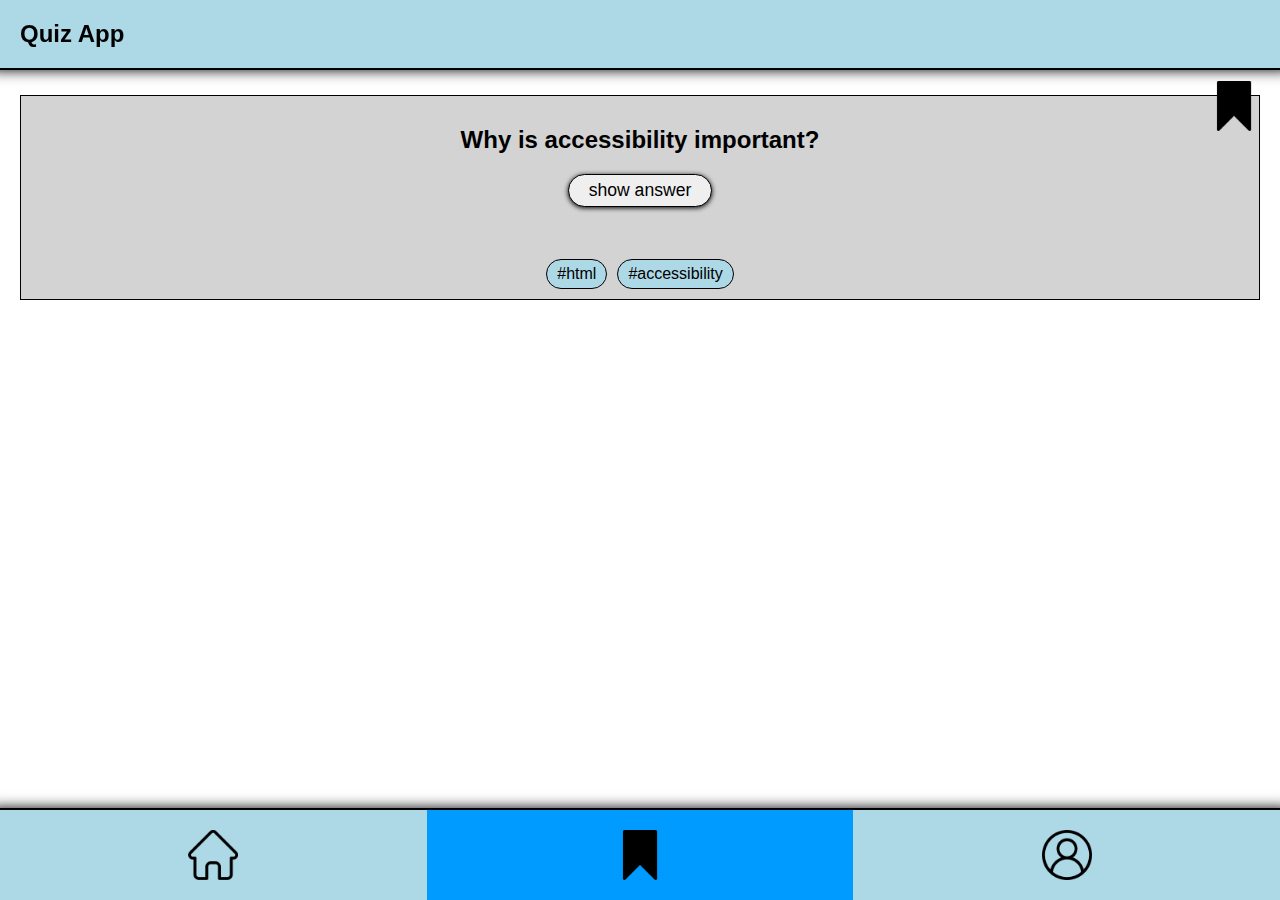
==== bookmark.html @ fecf05bd "changed folder structure" ====
<!DOCTYPE html>
<html lang="en">
  <head>
    <meta charset="UTF-8" />
    <meta http-equiv="X-UA-Compatible" content="IE=edge" />
    <meta name="viewport" content="width=device-width, initial-scale=1.0" />
    <title>Document</title>
    <link rel="stylesheet" href="./styles.css" />
  </head>
  <body>
    <header>
      <h1>Quiz App</h1>
    </header>
    <main>
      <section class="question-card">
        <img
          class="question-card__icon question-card__icon--active"
          src="./assets/bookmark_filled.png"
          alt="bookmark filled"
        />
        <h2 class="question-card__question">Why is accessibility important?</h2>
        <button class="question-card__button">show answer</button>
        <p class="question-card__answer"></p>
        <div class="question-card__tags">
          <div class="question-card__tag">#html</div>
          <div class="question-card__tag">#accessibility</div>
        </div>
      </section>
    </main>
    <footer class="footer">
      <a href="index.html" class="footer__link">
        <img class="footer__icon" src="./assets/home.png" alt="home" />
      </a>
      <a href="bookmark.html" class="footer__link footer__link--active">
        <img
          class="footer__icon"
          src="./assets/bookmark_filled.png"
          alt="bookmark filled"
        />
      </a>
      <a href="profile.html" class="footer__link">
        <img class="footer__icon" src="./assets/profile.png" alt="profile" />
      </a>
    </footer>
  </body>
</html>
---- styles.css ----
@import "./css/global.css";
@import "./css/components.css";
@import "./css/pages-home.css";
@import "./css/pages-profile.css";
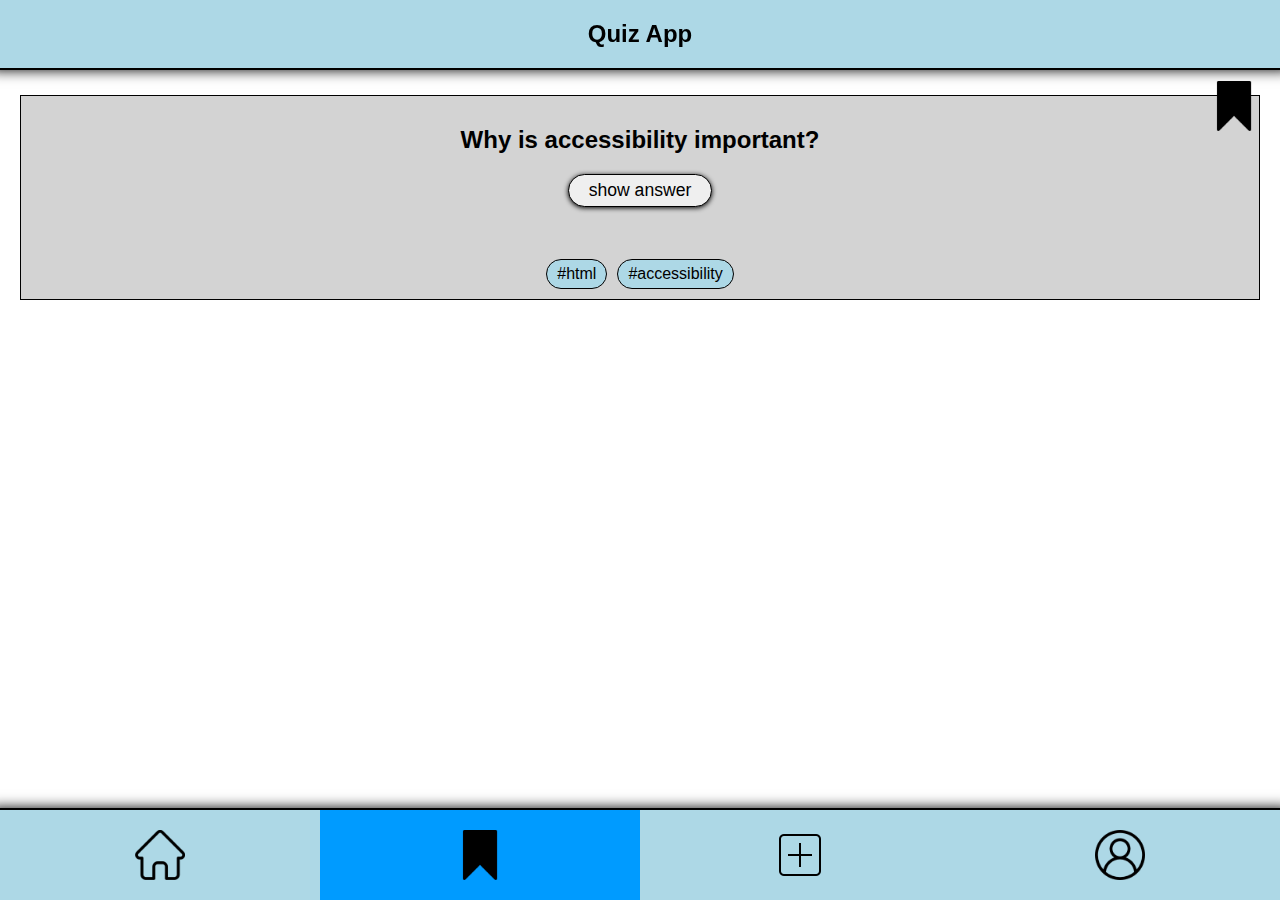
==== commit 847cb82a: "added form.html, solved task 1 (1/2), solved task 2 & 4" ====
--- a/bookmark.html
+++ b/bookmark.html
@@ -38,6 +38,9 @@
           alt="bookmark filled"
         />
       </a>
+      <a href="form.html" class="footer__link">
+        <img class="footer__icon" src="./assets/add.png" alt="add-question" />
+      </a>
       <a href="profile.html" class="footer__link">
         <img class="footer__icon" src="./assets/profile.png" alt="profile" />
       </a>
--- a/styles.css
+++ b/styles.css
@@ -2,3 +2,4 @@
 @import "./css/components.css";
 @import "./css/pages-home.css";
 @import "./css/pages-profile.css";
+@import "./css/pages-add.css";
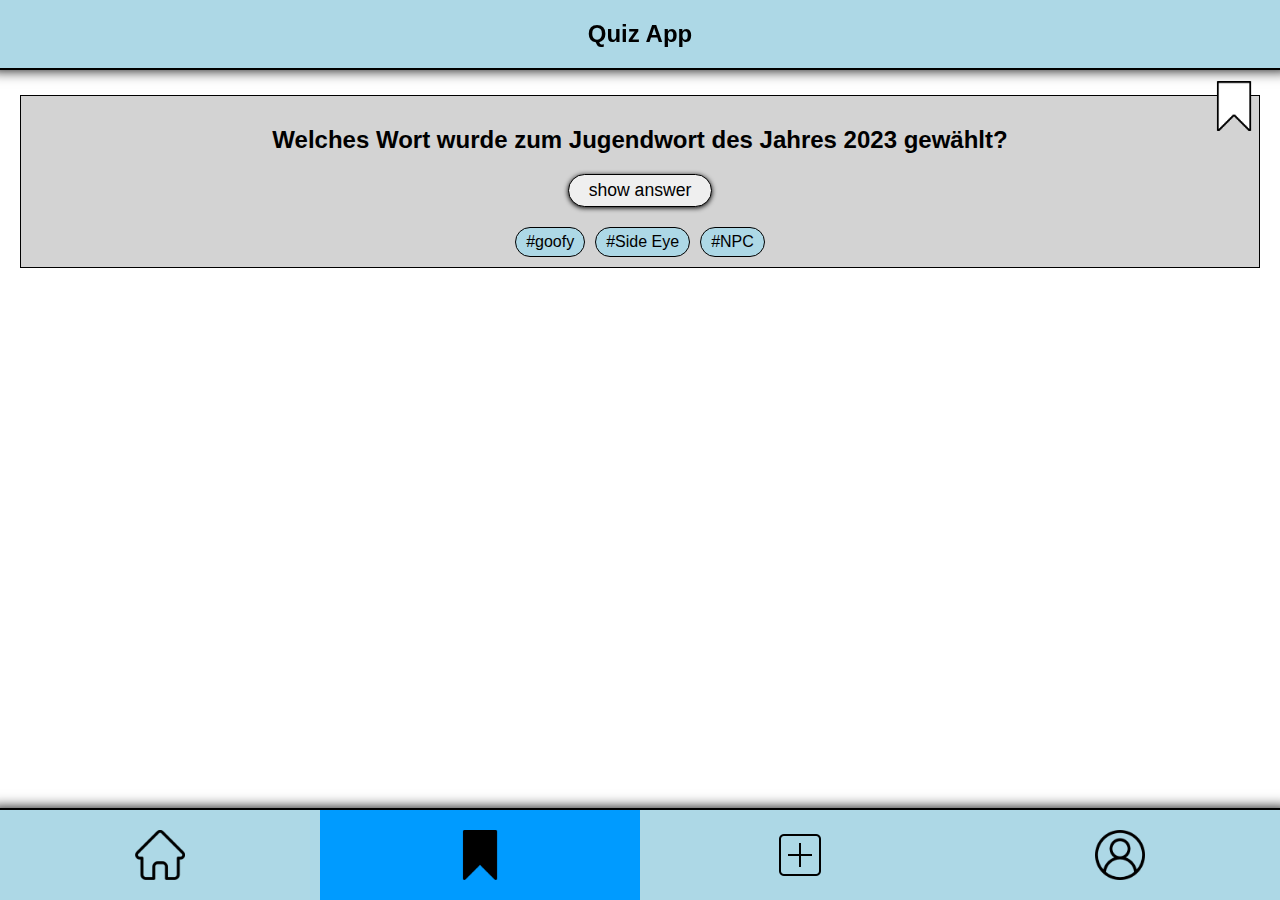
==== commit bf854814: "added more  functionality with JS" ====
--- a/bookmark.html
+++ b/bookmark.html
@@ -6,6 +6,7 @@
     <meta name="viewport" content="width=device-width, initial-scale=1.0" />
     <title>Document</title>
     <link rel="stylesheet" href="./styles.css" />
+    <script src="./index.js" defer></script>
   </head>
   <body>
     <header>
@@ -14,16 +15,27 @@
     <main>
       <section class="question-card">
         <img
-          class="question-card__icon question-card__icon--active"
-          src="./assets/bookmark_filled.png"
-          alt="bookmark filled"
+          class="question-card__icon"
+          src="./assets/bookmark.png"
+          alt="bookmark"
         />
-        <h2 class="question-card__question">Why is accessibility important?</h2>
-        <button class="question-card__button">show answer</button>
-        <p class="question-card__answer"></p>
+        <h2 class="question-card__title">
+          Welches Wort wurde zum Jugendwort des Jahres 2023 gewählt?
+        </h2>
+        <button
+          class="question-card__button"
+          type="button"
+          data-js="question-card__button"
+        >
+          show answer
+        </button>
+        <p class="question-card__answer hidden" data-js="question-card__answer">
+          goofy
+        </p>
         <div class="question-card__tags">
-          <div class="question-card__tag">#html</div>
-          <div class="question-card__tag">#accessibility</div>
+          <div class="question-card__tag">#goofy</div>
+          <div class="question-card__tag">#Side Eye</div>
+          <div class="question-card__tag">#NPC</div>
         </div>
       </section>
     </main>
